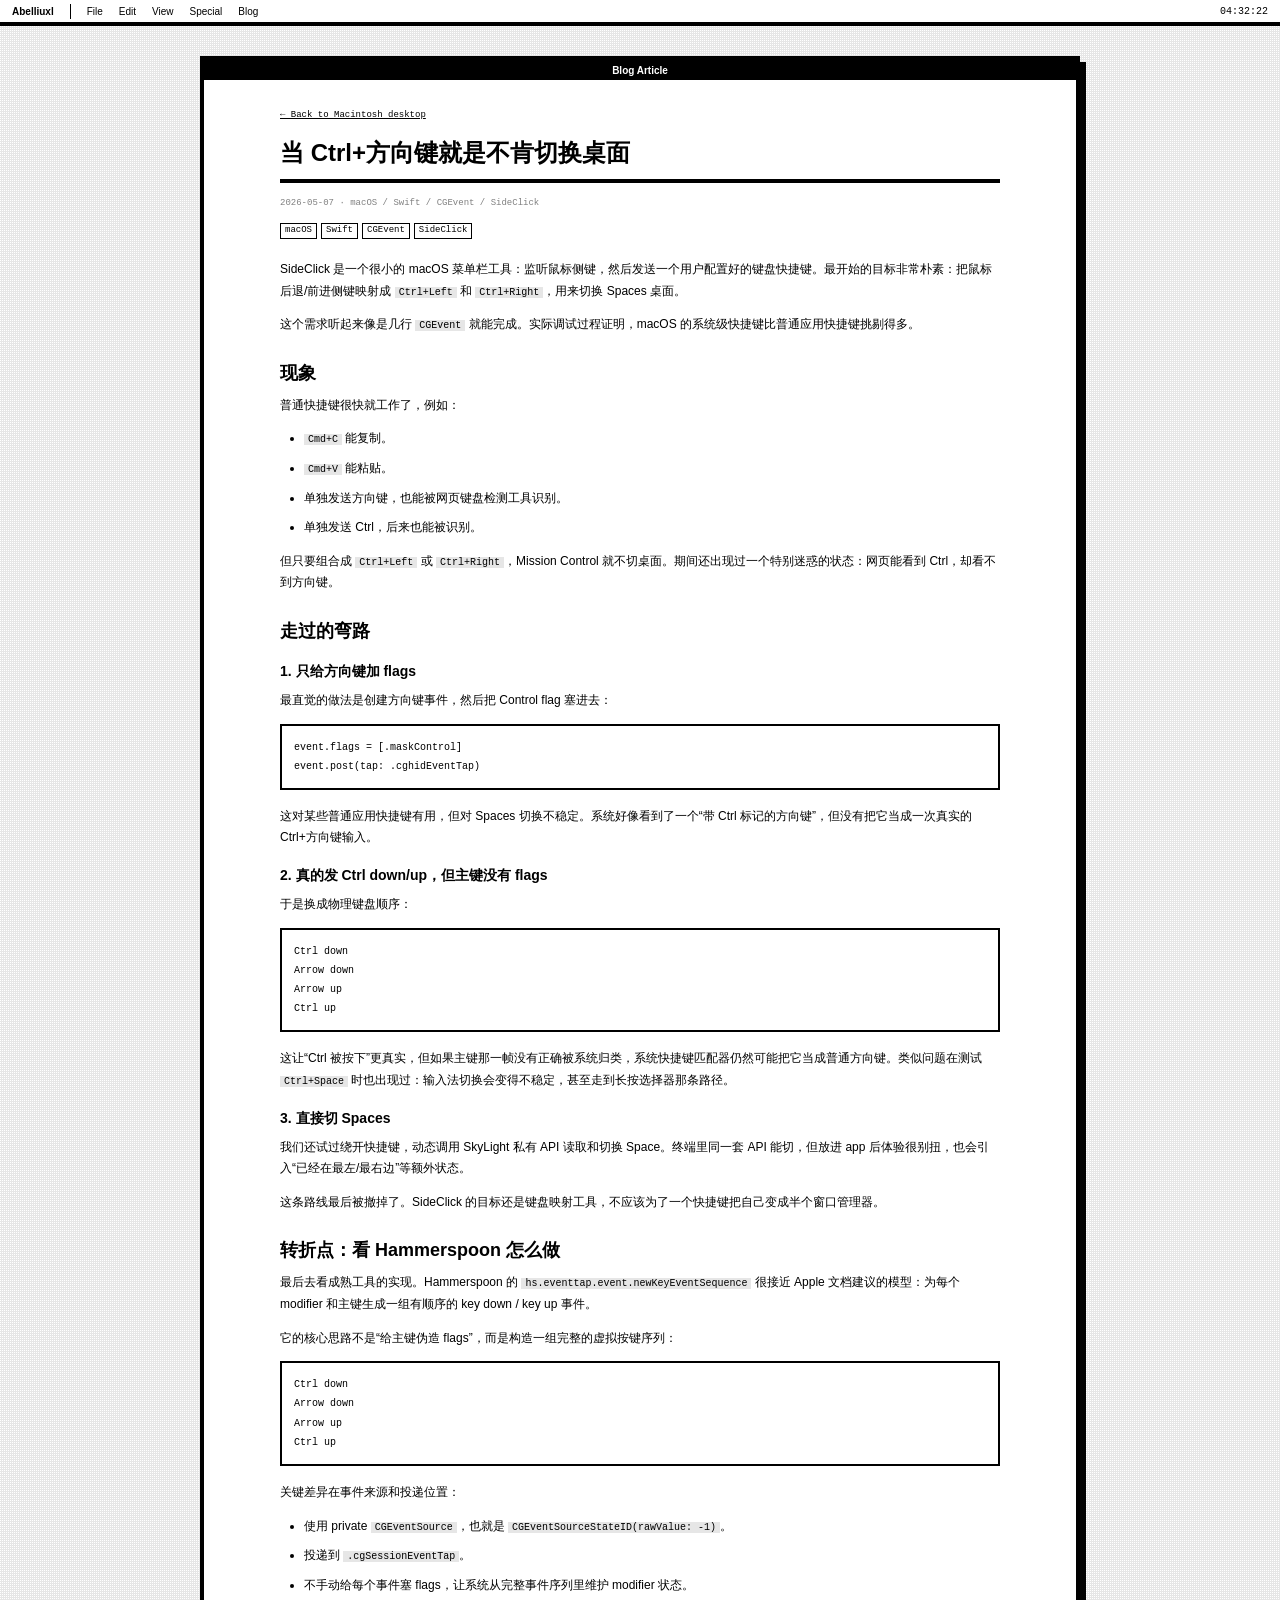
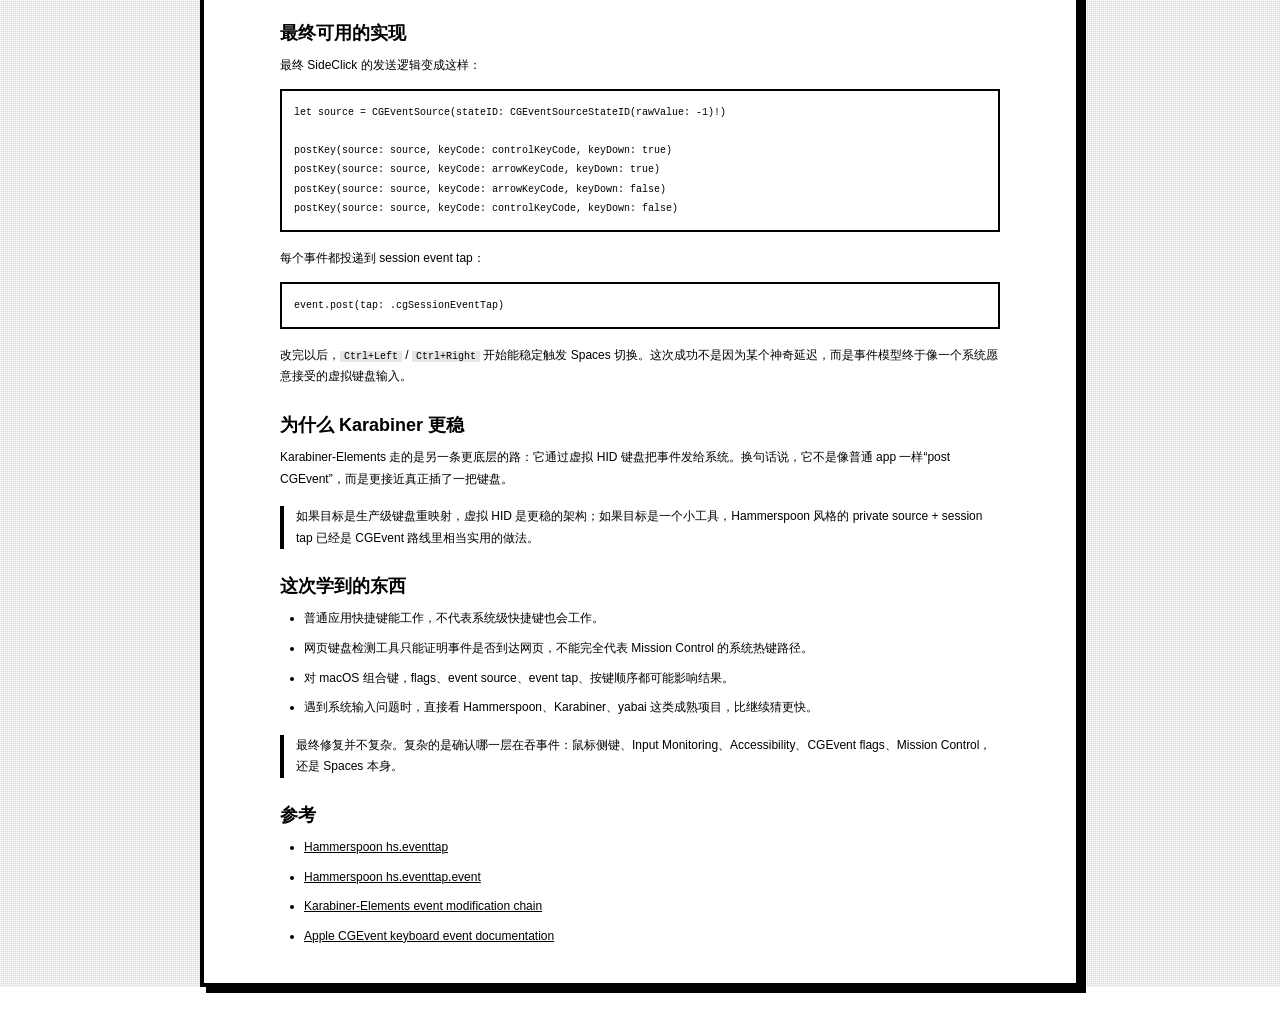
==== blog/index.html @ d45c0566 "Add SideClick debugging blog post" ====
<!DOCTYPE html>
<html lang="en">
<head>
    <meta charset="UTF-8">
    <meta name="viewport" content="width=device-width, initial-scale=1.0">
    <title>Blog - Abelliuxl Macintosh</title>
    <meta http-equiv="refresh" content="0; url=/blog/sideclick-cgevent-control-arrow.html">
    <link rel="canonical" href="/blog/sideclick-cgevent-control-arrow.html">
</head>
<body>
    <p><a href="/blog/sideclick-cgevent-control-arrow.html">Open latest post</a></p>
</body>
</html>
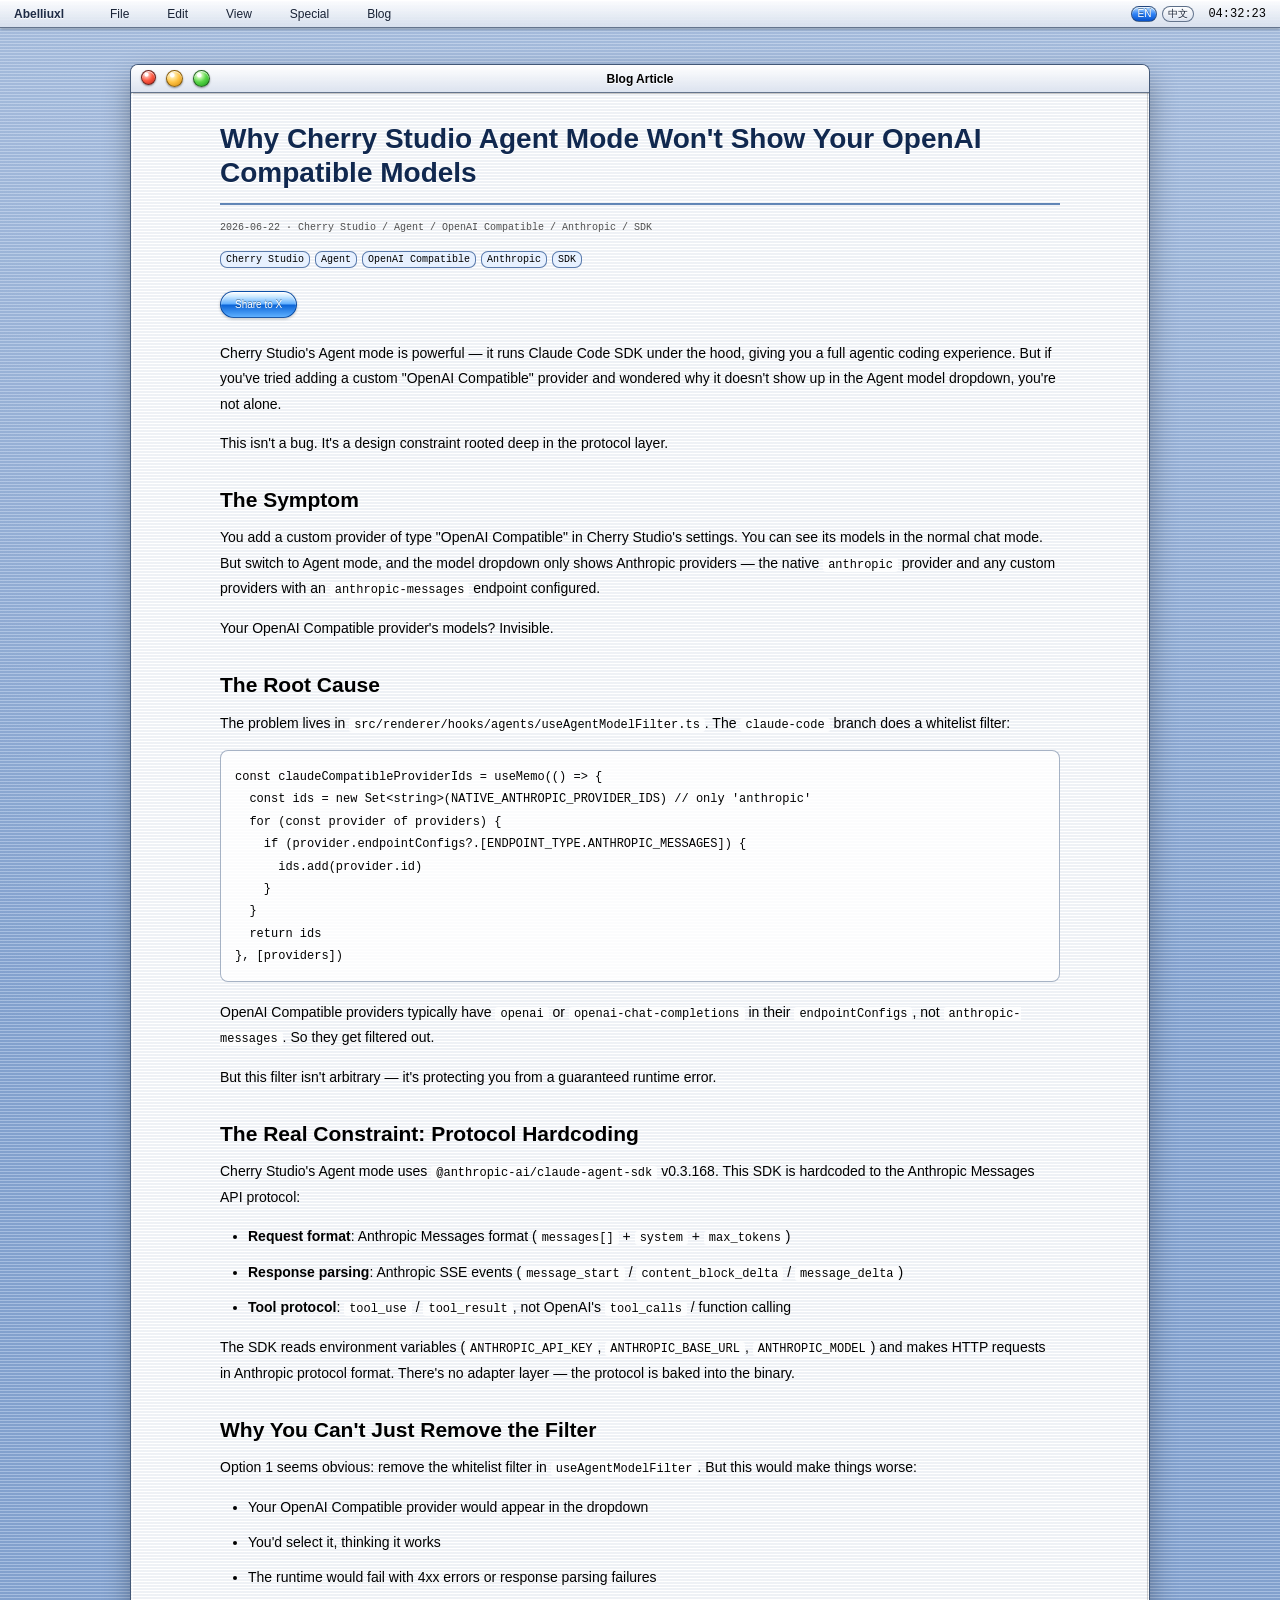
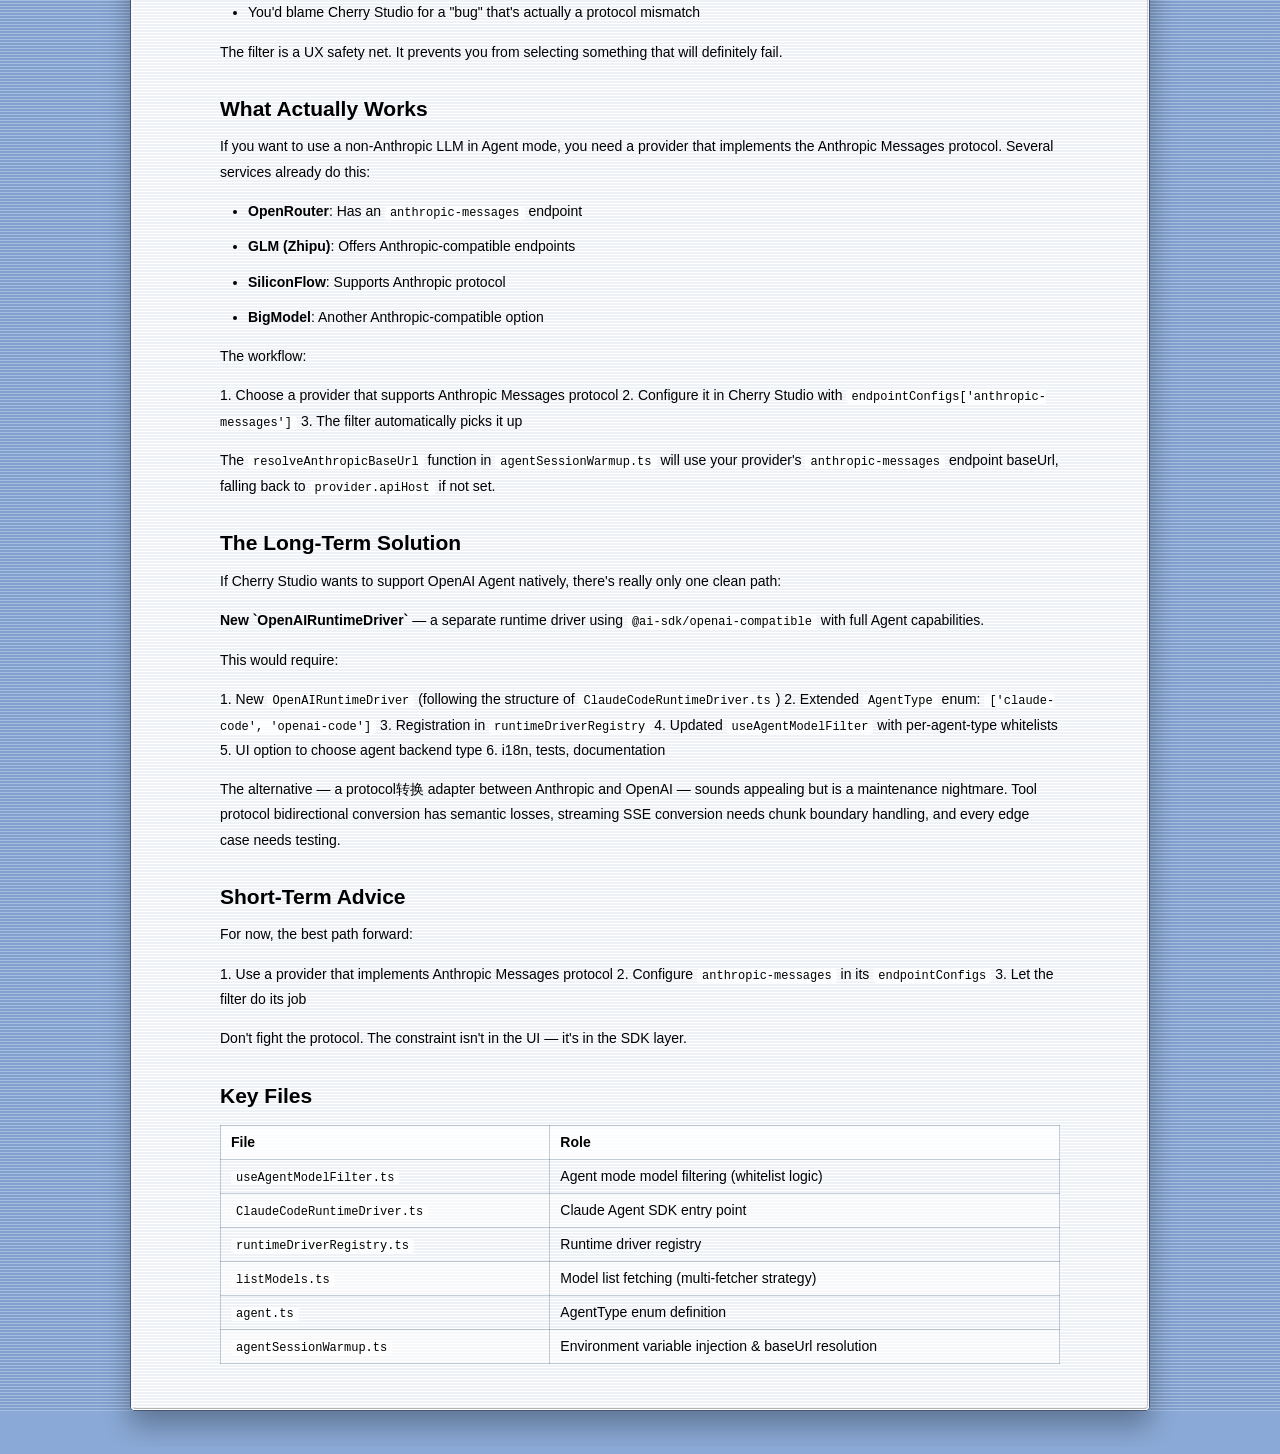
==== commit 02a01ade: "Add 6 new blog posts and refresh templates" ====
--- a/blog/index.html
+++ b/blog/index.html
@@ -4,10 +4,10 @@
     <meta charset="UTF-8">
     <meta name="viewport" content="width=device-width, initial-scale=1.0">
     <title>Blog - Abelliuxl Macintosh</title>
-    <meta http-equiv="refresh" content="0; url=/blog/sideclick-cgevent-control-arrow.html">
-    <link rel="canonical" href="/blog/sideclick-cgevent-control-arrow.html">
+    <meta http-equiv="refresh" content="0; url=/blog/cherry-studio-agent-openai-compatible.html">
+    <link rel="canonical" href="/blog/cherry-studio-agent-openai-compatible.html">
 </head>
 <body>
-    <p><a href="/blog/sideclick-cgevent-control-arrow.html">Open latest post</a></p>
+    <p><a href="/blog/cherry-studio-agent-openai-compatible.html">Open latest post</a></p>
 </body>
 </html>
